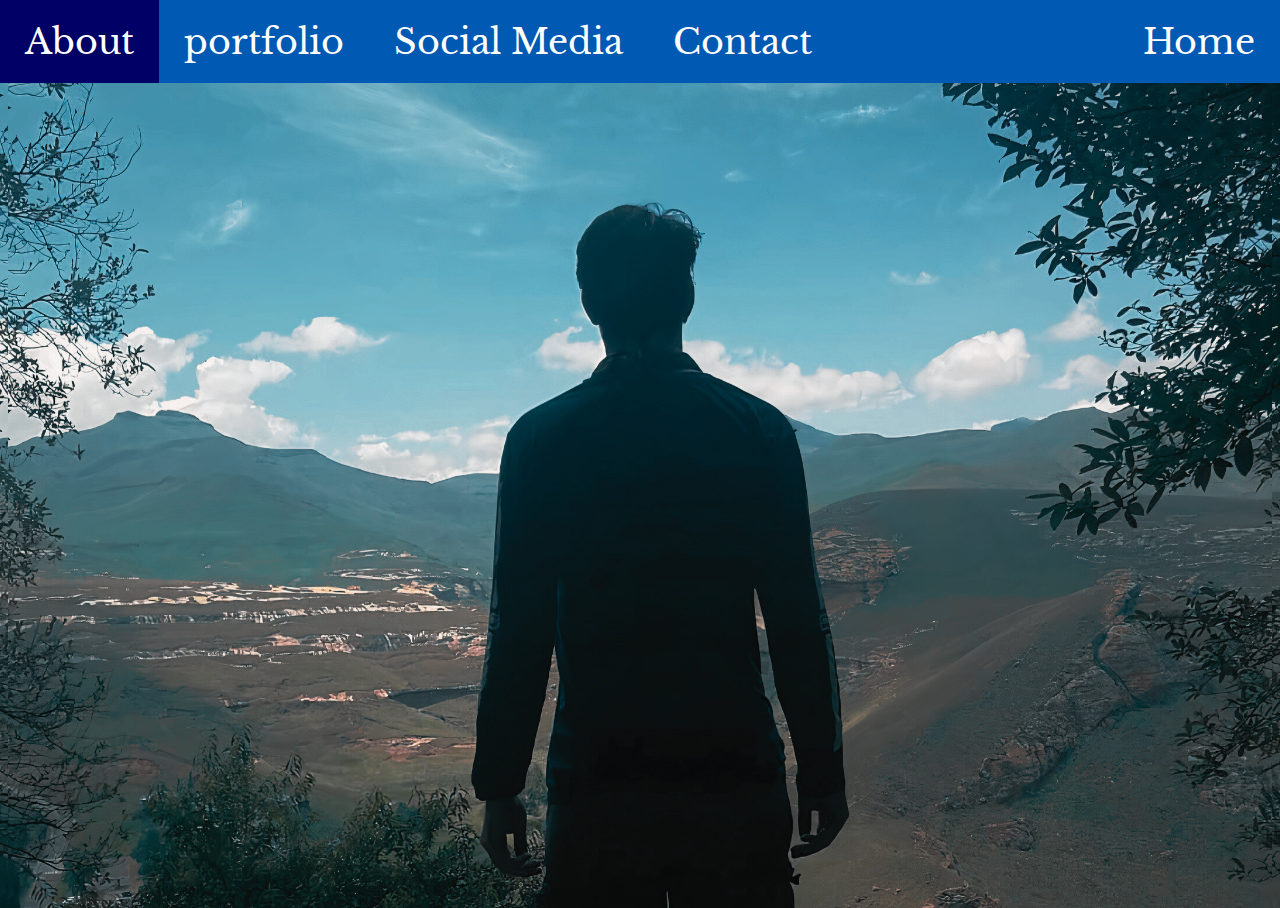
==== about.html @ 3caab775 "Add files via upload" ====
<html>
<title>
Riaan Slabbert
</title>
<head>
	<link rel="Stylesheet" type="text/css" href="Stylesheet.css">
</head>
<ul>
	<li style="float:right"><a href="Home.html">Home</a></li>
	<li><a href="about.html">About</a></li>
	<li><a>portfolio</a></li>
	<li><a>Social Media</a></li>
	<li><a>Contact</a></li>
</ul>

</html>
---- Stylesheet.css ----
@font-face{	
	font-family: "LibreBaskerville";
	src: url("LibreBaskerville-Regular.ttf");
}

ul{
	font-family: "LibreBaskerville";
	list-style-type: none;
	margin: 0;
	padding: 0;
	overflow: hidden;
	background-color: #0059b3;
	position: fixed;
	top: 0;
	left: 0;
	right: 0;
	width: 100%;
	font-size: 35px;
}

li{
	display: inline;
	Float: left;
}

li a{
	display: block;
	color: white;
	text-align: center;
	padding: 20px 25px;
	text-decoration: none;
}

li a:hover{
	background-color: #000066;
}

body, html{
	height: 100%;
	background-image: url("Images/Standing_landscape.jpg");
	background-position: center;
	background-repeat: no-repeat;
	background-size: cover;
}
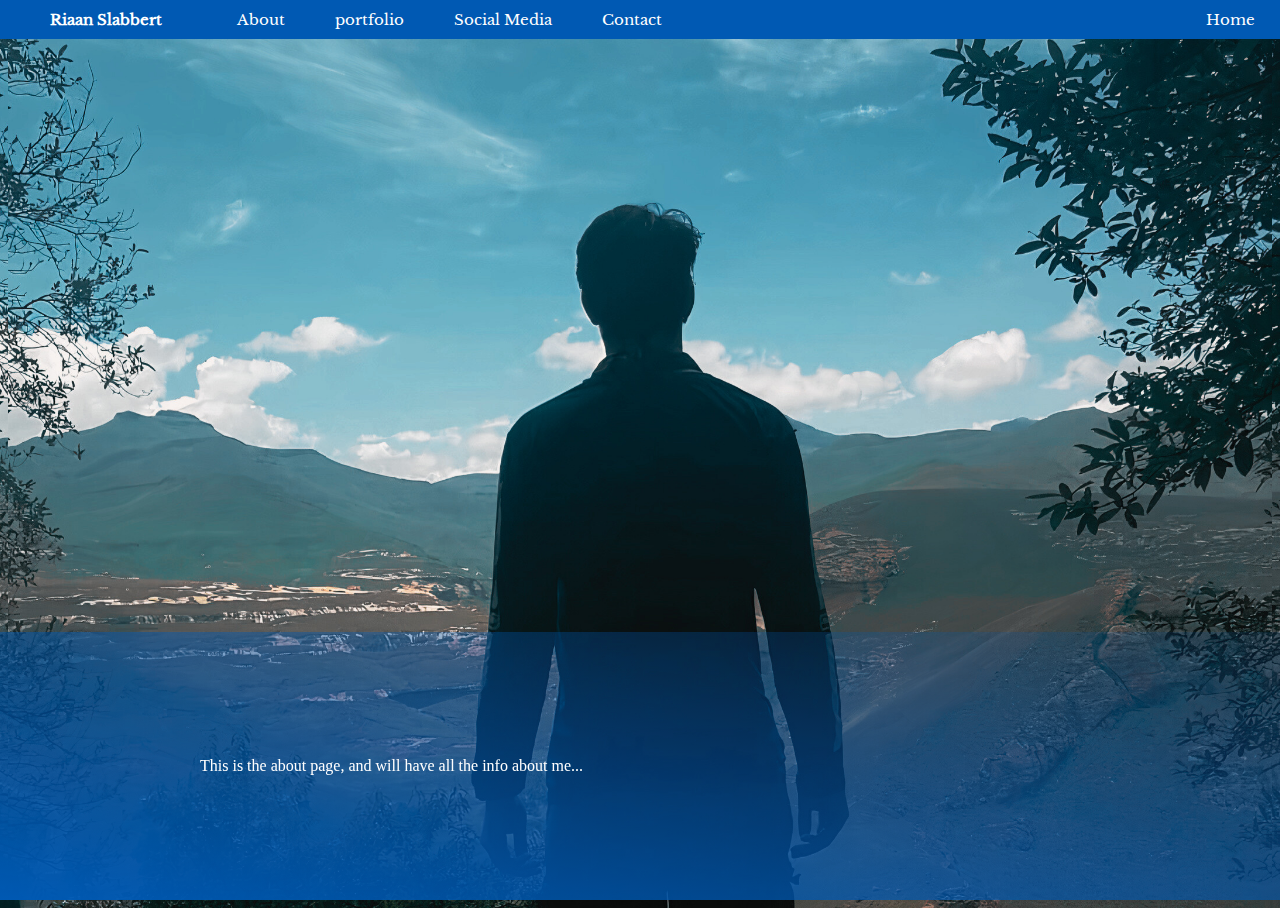
==== commit 8215f9a1: "Update about.html" ====
--- a/about.html
+++ b/about.html
@@ -6,11 +6,15 @@
 	<link rel="Stylesheet" type="text/css" href="Stylesheet.css">
 </head>
 <ul>
-	<li style="float:right"><a href="Home.html">Home</a></li>
+	<li style="float:left"><b>Riaan Slabbert</b></li>
+	<li style="float:right"><a href="index.html">Home</a></li>
 	<li><a href="about.html">About</a></li>
 	<li><a>portfolio</a></li>
 	<li><a>Social Media</a></li>
 	<li><a>Contact</a></li>
 </ul>
 
-</html>+<div class="footer">
+	This is the about page, and will have all the info about me...
+</div>
+</html>
--- a/Stylesheet.css
+++ b/Stylesheet.css
@@ -15,7 +15,7 @@
 	left: 0;
 	right: 0;
 	width: 100%;
-	font-size: 35px;
+	font-size: 15px;
 }
 
 li{
@@ -24,15 +24,35 @@
 }
 
 li a{
+	float: center;
 	display: block;
 	color: white;
 	text-align: center;
-	padding: 20px 25px;
+	padding: 10px 25px;
 	text-decoration: none;
 }
 
 li a:hover{
 	background-color: #000066;
+	background: linear-gradient(to right, #0059b3 0%, #000066 50%, #0059b3 100%);
+}
+
+li b{
+	display: block;
+	color: white;
+	text-align: center;
+	padding: 10px 50px;
+	text-decoration: none;
+}
+
+.footer{
+	position: fixed;
+	left: 0;
+	bottom: 0;
+	width: 100%;
+	color: white;
+	padding: 125px 200px;
+	background-image: linear-gradient(to top right, rgba(0, 89, 179,1) 0%, rgba(0, 89, 179,0.5)50%, rgba(0, 89, 179, 0) 100%); 
 }
 
 body, html{
@@ -43,3 +63,5 @@
 	background-size: cover;
 }
 
+
+
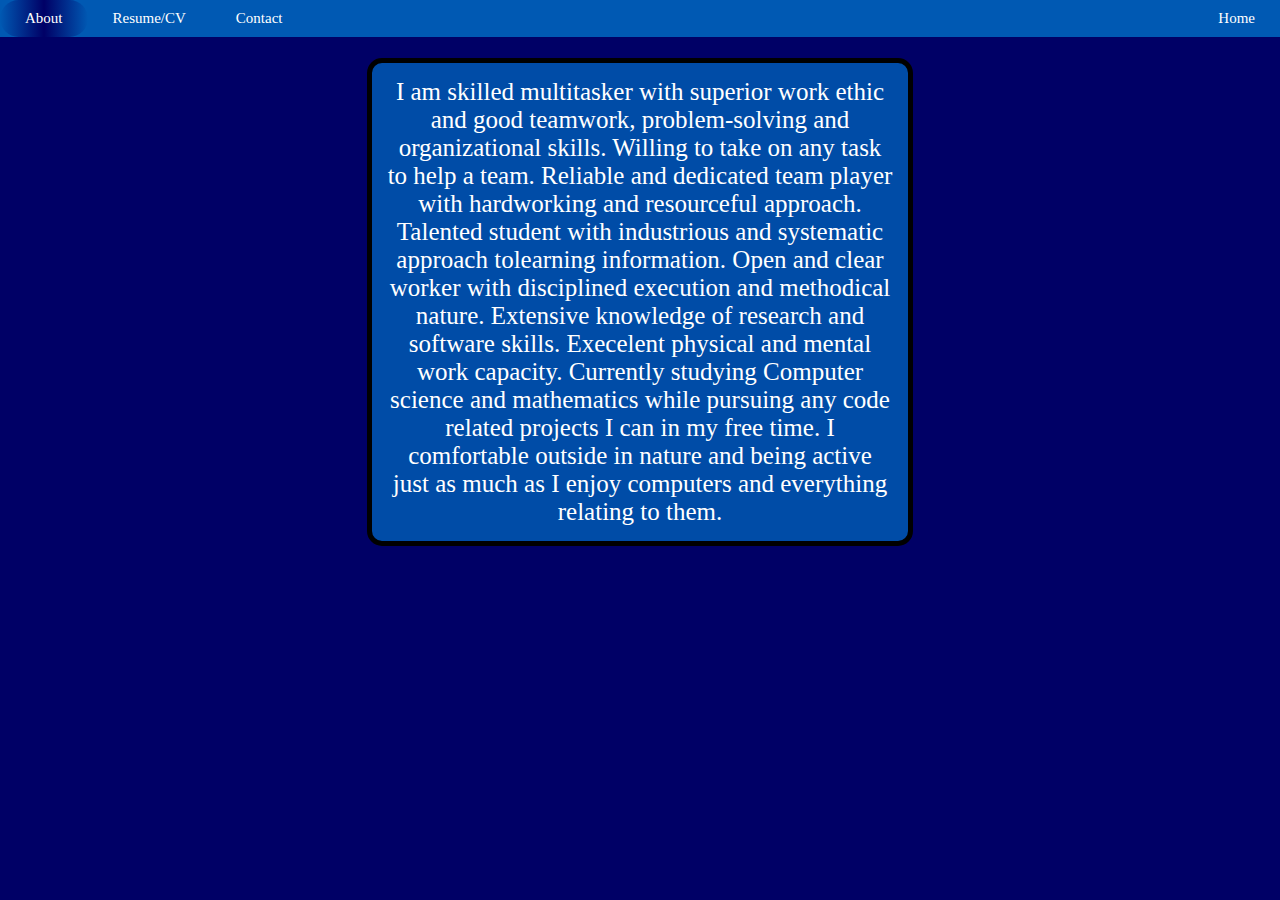
==== commit bc145a30: "Update about.html" ====
--- a/about.html
+++ b/about.html
@@ -1,20 +1,36 @@
 <html>
+
 <title>
 Riaan Slabbert
 </title>
+
 <head>
 	<link rel="Stylesheet" type="text/css" href="Stylesheet.css">
 </head>
+
 <ul>
-	<li style="float:left"><b>Riaan Slabbert</b></li>
 	<li style="float:right"><a href="index.html">Home</a></li>
-	<li><a href="about.html">About</a></li>
-	<li><a>portfolio</a></li>
-	<li><a>Social Media</a></li>
-	<li><a>Contact</a></li>
+	<li><a class="current" href="about.html">About</a></li>
+	<li><a href="resume.html">Resume/CV</a></li>
+	<li><a href="contact.html">Contact</a></li>
 </ul>
 
+<body>
+<p>
+	I am skilled multitasker with superior work ethic and good teamwork, problem-solving and organizational skills. Willing to take on any task to help a team.
+	Reliable and dedicated team player with hardworking and resourceful approach. Talented student with industrious and systematic approach tolearning information.
+	Open and clear worker with disciplined execution and methodical nature. Extensive knowledge of research and software skills. Execelent physical and mental work capacity.
+	Currently studying Computer science and mathematics while pursuing any code related projects I can in my free time. I comfortable outside in nature and being active just as much as I enjoy
+	computers and everything relating to them.
+</p>
+</body>
+
 <div class="footer">
-	This is the about page, and will have all the info about me...
+	<li><div class="social"><a href="https://github.com/RJSLabbert" target="_blank"><img style="height: 30px" src="Images/github.svg" alt="github_logo" class="center"></a></div></li>
+	<li><div class="social"><a href="https://www.facebook.com/riaan.slabbert.102" target="_blank"><img style="height: 30px" src="Images/facebook.svg" alt="facebook_logo" class="center"></a></div></li>
+	<li><div class="social"><a href="https://www.instagram.com/riaan_slappies/" target="_blank"><img style="height: 30px" src="Images/instagram.svg" alt="instagram_logo" class="center"></a></div></li>
+	<li><div class="social"><a href="https://www.linkedin.com/in/riaan-slabbert-45346b228/" target="_blank"><img style="height: 30px" src="Images/linkedin.svg" alt="linkedin_logo" class="cente"></a></div></li>
 </div>
+
 </html>
+
--- a/Stylesheet.css
+++ b/Stylesheet.css
@@ -1,6 +1,6 @@
 @font-face{	
-	font-family: "LibreBaskerville";
-	src: url("LibreBaskerville-Regular.ttf");
+	font-family: "P5M";
+	src: url("P5M.ttf");
 }
 
 ul{
@@ -19,7 +19,7 @@
 }
 
 li{
-	display: inline;
+	display: block;
 	Float: left;
 }
 
@@ -33,34 +33,74 @@
 }
 
 li a:hover{
-	background-color: #000066;
+	border-radius: 25px;
 	background: linear-gradient(to right, #0059b3 0%, #000066 50%, #0059b3 100%);
 }
 
-li b{
-	display: block;
+li a.current{
+	border-radius: 25px;
+	background: linear-gradient(to right, #0059b3 0%, #000066 50%, #0059b3 100%);
+}	
+
+.footer{
+	margin:0 auto;
+	position: fixed;
+	bottom: 0;
+	width: 100%;
+	text-align: center;
+	font-size: 15px;
 	color: white;
-	text-align: center;
-	padding: 10px 50px;
-	text-decoration: none;
+	padding: 5px;
+	background-image: rgba(0, 89, 179,1);
 }
 
-.footer{
-	position: fixed;
-	left: 0;
-	bottom: 0;
-	width: 100%;
-	color: white;
-	padding: 125px 200px;
-	background-image: linear-gradient(to top right, rgba(0, 89, 179,1) 0%, rgba(0, 89, 179,0.5)50%, rgba(0, 89, 179, 0) 100%); 
+.social{
+	text-align: right;
+	background-color: #0059b3;
+	padding: 1px 0px;
+	border-radius: 15px;
+	border: 2px solid black;
+	position: relative;
+	left: 1555px;
 }
 
-body, html{
+p{
+	Height: 10%;
+	width: 25%;
+	background: rgba(0, 89, 179,0);	
+	z-index: 2;
+}
+
+.image{
 	height: 100%;
-	background-image: url("Images/Standing_landscape.jpg");
+	width: 100%;
+	object-fit: cover;
+	background-image: url("Images/rock_bg.jpg");
 	background-position: center;
 	background-repeat: no-repeat;
 	background-size: cover;
+	padding: 0%;
+	z-index: 1;
+}
+
+body{
+	background-color: #000066;
+}
+
+p{
+	position: relative;
+	top: 50px;
+	color: white;
+	font-size: 25px;
+	width: 40%;
+	height: auto;
+	margin:0 auto;
+	text-align: center;
+	background-color: rgba(0, 89, 179,0.85);
+	padding: 15px 15px;
+	border-radius: 15px;
+	border: 5px solid black;
+	overflow: hidden;
 }
 
 
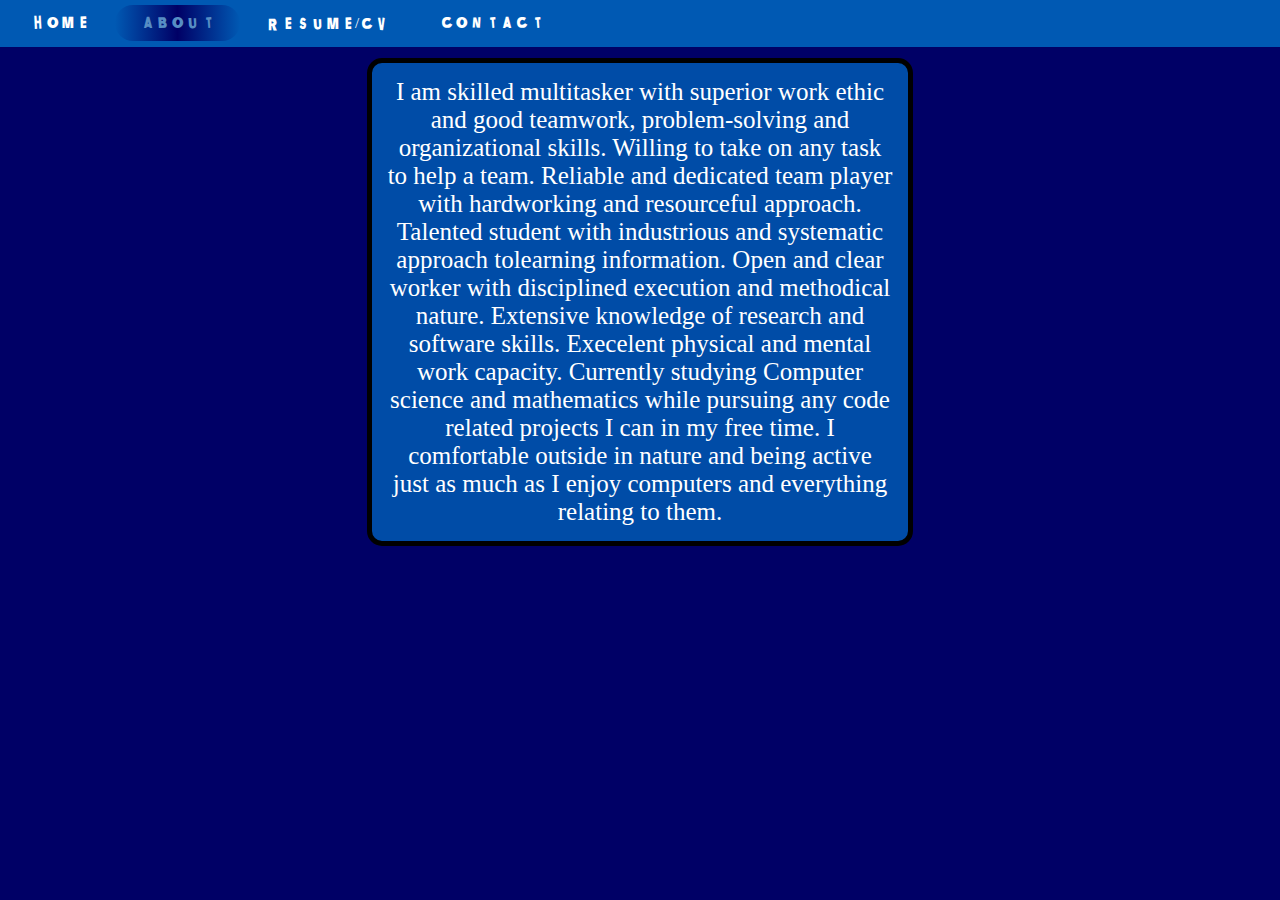
==== commit 6b3a56e8: "Add files via upload" ====
--- a/about.html
+++ b/about.html
@@ -9,7 +9,7 @@
 </head>
 
 <ul>
-	<li style="float:right"><a href="index.html">Home</a></li>
+	<li><a href="index.html">Home</a></li>
 	<li><a class="current" href="about.html">About</a></li>
 	<li><a href="resume.html">Resume/CV</a></li>
 	<li><a href="contact.html">Contact</a></li>
--- a/Stylesheet.css
+++ b/Stylesheet.css
@@ -1,13 +1,13 @@
 @font-face{	
 	font-family: "P5M";
-	src: url("P5M.ttf");
+	src: url("P5M.ttf")format("truetype");
 }
 
 ul{
-	font-family: "LibreBaskerville";
+	font-family: p5M;
 	list-style-type: none;
 	margin: 0;
-	padding: 0;
+	padding: 5px;
 	overflow: hidden;
 	background-color: #0059b3;
 	position: fixed;
@@ -24,22 +24,27 @@
 }
 
 li a{
+	padding: 4px;
 	float: center;
 	display: block;
 	color: white;
 	text-align: center;
 	padding: 10px 25px;
 	text-decoration: none;
+	transition: transform ease 300ms;
 }
 
 li a:hover{
 	border-radius: 25px;
 	background: linear-gradient(to right, #0059b3 0%, #000066 50%, #0059b3 100%);
+	transform: translate(0, -3px);
+	transform: scale(1.5);
 }
 
 li a.current{
 	border-radius: 25px;
 	background: linear-gradient(to right, #0059b3 0%, #000066 50%, #0059b3 100%);
+	color: #578ec4;
 }	
 
 .footer{
